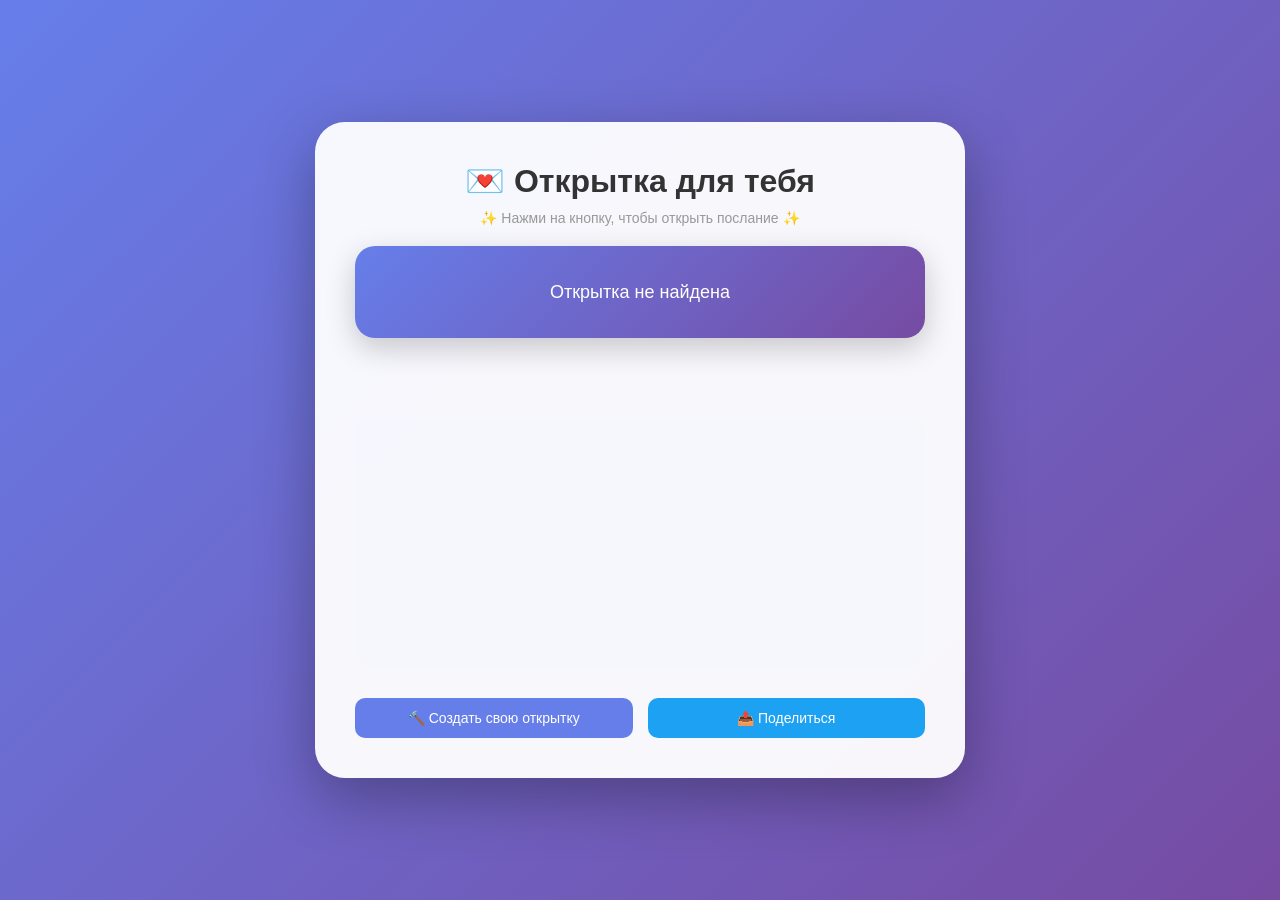
==== card.html @ 3dc2cf8e "Загружаю свой сайт Первая версия сайта" ====
<!DOCTYPE html>
<html lang="ru">
<head>
    <meta charset="UTF-8">
    <meta name="viewport" content="width=device-width, initial-scale=1.0">
    <title>Моя открытка</title>
    <link rel="stylesheet" href="style.css">
</head>
<body>
    <div class="card-container" id="cardContainer">
        <div class="card-wrapper">
            <div class="card-header">
                <h1>💌 Открытка для тебя</h1>
                <p class="hint-text">✨ Нажми на кнопку, чтобы открыть послание ✨</p>
            </div>
            
            <!-- Контент открытки -->
            <div class="card-content" id="cardContent">
                <!-- Текст изначально скрыт -->
                <div id="cardText" class="card-text hidden-text"></div>
                
                <!-- Кнопка для показа текста -->
                <button id="cardButton" class="card-btn"></button>
                
                <!-- Контейнер для перемещаемых стикеров -->
                <div id="stickersCanvas" class="stickers-canvas"></div>
            </div>
            
            <!-- Футер с кнопками -->
            <div class="card-footer">
                <button id="createOwnBtn" class="footer-btn">🔨 Создать свою открытку</button>
                <button id="shareCardBtn" class="footer-btn share-footer">📤 Поделиться</button>
            </div>
        </div>
    </div>
    
    <script src="card.js"></script>
</body>
</html>
---- style.css ----
* {
    margin: 0;
    padding: 0;
    box-sizing: border-box;
}

body {
    font-family: 'Segoe UI', Tahoma, Geneva, Verdana, sans-serif;
    background: linear-gradient(135deg, #667eea 0%, #764ba2 100%);
    min-height: 100vh;
}

/* ========== СТАРТОВАЯ СТРАНИЦА ========== */
.start-container {
    max-width: 1200px;
    margin: 0 auto;
    padding: 40px;
}

.hero-section {
    text-align: center;
    background: rgba(255,255,255,0.95);
    border-radius: 30px;
    padding: 60px 40px;
    margin-bottom: 50px;
}

.hero-section h1 {
    font-size: 48px;
    color: #333;
    margin-bottom: 20px;
}

.hero-section p {
    font-size: 20px;
    color: #666;
    margin-bottom: 30px;
}

.start-btn {
    padding: 15px 50px;
    font-size: 20px;
    background: linear-gradient(45deg, #FF6B6B, #FF8E53);
    color: white;
    border: none;
    border-radius: 50px;
    cursor: pointer;
    transition: transform 0.3s;
}

.start-btn:hover {
    transform: scale(1.05);
}

.features {
    display: flex;
    gap: 30px;
    justify-content: center;
}

.feature {
    background: rgba(255,255,255,0.9);
    border-radius: 20px;
    padding: 30px;
    text-align: center;
    flex: 1;
}

.feature-icon {
    font-size: 48px;
    margin-bottom: 15px;
}

/* ========== РЕДАКТОР ========== */
.editor-container {
    display: flex;
    min-height: 100vh;
}

.editor-sidebar {
    width: 400px;
    background: rgba(255,255,255,0.95);
    padding: 20px;
    overflow-y: auto;
    border-right: 1px solid #ddd;
}

.live-preview {
    flex: 1;
    padding: 40px;
    display: flex;
    flex-direction: column;
    align-items: center;
}

.live-card {
    background: white;
    border-radius: 20px;
    padding: 40px;
    width: 100%;
    max-width: 500px;
    text-align: center;
    box-shadow: 0 10px 40px rgba(0,0,0,0.2);
    transition: all 0.3s;
}

.live-text {
    margin-bottom: 30px;
    font-size: 18px;
    line-height: 1.6;
    min-height: 100px;
    padding: 20px;
    background: #f9f9f9;
    border-radius: 15px;
}

.live-button {
    margin: 20px 0;
}

.live-stickers {
    display: flex;
    gap: 10px;
    justify-content: center;
    flex-wrap: wrap;
    margin-top: 20px;
}

/* Вкладки */
.editor-tabs {
    display: flex;
    gap: 10px;
    margin-bottom: 20px;
    border-bottom: 2px solid #eee;
    padding-bottom: 10px;
}

.tab-btn {
    flex: 1;
    padding: 10px;
    background: none;
    border: none;
    cursor: pointer;
    font-size: 14px;
    transition: all 0.3s;
}

.tab-btn.active {
    background: #667eea;
    color: white;
    border-radius: 10px;
}

.tab-content {
    display: none;
    margin-bottom: 20px;
}

.tab-content.active {
    display: block;
}

/* Формы */
.form-group {
    margin-bottom: 15px;
}

.form-group label {
    display: block;
    margin-bottom: 5px;
    font-weight: bold;
    color: #555;
}

.form-group input, .form-group select {
    width: 100%;
    padding: 10px;
    border: 2px solid #ddd;
    border-radius: 10px;
    font-size: 14px;
}

.form-group input[type="color"] {
    height: 50px;
    cursor: pointer;
}

.form-group input[type="range"] {
    width: calc(100% - 60px);
    display: inline-block;
}

.text-options {
    margin-top: 10px;
}

.text-options label {
    display: inline-block;
    margin-right: 15px;
}

/* Стикеры */
.stickers-grid {
    display: grid;
    grid-template-columns: repeat(3, 1fr);
    gap: 10px;
    margin: 15px 0;
}

.sticker {
    background: #f0f0f0;
    padding: 10px;
    border-radius: 10px;
    text-align: center;
    cursor: pointer;
    transition: all 0.3s;
    font-size: 20px;
}

.sticker:hover {
    background: #e0e0e0;
    transform: scale(1.05);
}

.selected-stickers {
    display: flex;
    flex-wrap: wrap;
    gap: 8px;
    margin-top: 10px;
    min-height: 50px;
    padding: 10px;
    background: #f9f9f9;
    border-radius: 10px;
}

.sticker-item {
    background: #667eea;
    color: white;
    padding: 5px 10px;
    border-radius: 20px;
    font-size: 20px;
    cursor: pointer;
    display: inline-flex;
    align-items: center;
    gap: 5px;
}

.sticker-item .remove {
    font-size: 12px;
    cursor: pointer;
}

.small-btn {
    margin-top: 5px;
    padding: 5px 15px;
    background: #4CAF50;
    color: white;
    border: none;
    border-radius: 5px;
    cursor: pointer;
}

.save-btn {
    width: 100%;
    padding: 15px;
    background: linear-gradient(45deg, #4CAF50, #45a049);
    color: white;
    border: none;
    border-radius: 10px;
    font-size: 18px;
    font-weight: bold;
    cursor: pointer;
    margin-top: 20px;
}

.save-btn:hover {
    transform: translateY(-2px);
}

/* ========== СТРАНИЦА ПРОСМОТРА ========== */
.card-container {
    min-height: 100vh;
    display: flex;
    justify-content: center;
    align-items: center;
    padding: 40px;
    position: relative;
}

.card-wrapper {
    background: rgba(255,255,255,0.95);
    border-radius: 30px;
    padding: 40px;
    max-width: 650px;
    width: 100%;
    text-align: center;
    box-shadow: 0 20px 60px rgba(0,0,0,0.3);
}

.card-header h1 {
    color: #333;
    margin-bottom: 10px;
}

.hint-text {
    color: #999;
    font-size: 14px;
    margin-bottom: 20px;
}

.card-content {
    position: relative;
    min-height: 400px;
}

/* Скрытый текст */
.card-text {
    background: linear-gradient(135deg, #667eea 0%, #764ba2 100%);
    border-radius: 20px;
    padding: 30px;
    margin: 20px 0;
    font-size: 18px;
    line-height: 1.8;
    white-space: pre-wrap;
    word-wrap: break-word;
    color: white;
    box-shadow: 0 10px 30px rgba(0,0,0,0.2);
    transition: all 0.5s ease;
}

.hidden-text {
    display: none;
}

/* Анимация появления текста */
.show-text {
    display: block;
    animation: fadeInScale 0.5s ease;
}

@keyframes fadeInScale {
    from {
        opacity: 0;
        transform: scale(0.9);
    }
    to {
        opacity: 1;
        transform: scale(1);
    }
}

/* Кнопка на странице просмотра */
.card-btn {
    margin: 20px 0;
    cursor: pointer;
    transition: all 0.3s;
    border: none;
    font-weight: bold;
}

.card-btn:hover {
    transform: scale(1.05);
}

/* Контейнер для стикеров (можно двигать) */
.stickers-canvas {
    position: relative;
    min-height: 250px;
    margin-top: 20px;
    background: rgba(240, 240, 255, 0.3);
    border-radius: 20px;
    overflow: hidden;
}

/* Отдельный стикер */
.draggable-sticker {
    position: absolute;
    cursor: grab;
    font-size: 45px;
    transition: transform 0.1s;
    user-select: none;
    z-index: 10;
}

.draggable-sticker:active {
    cursor: grabbing;
}

.draggable-sticker:hover {
    transform: scale(1.1);
    z-index: 100;
}

/* Карточка футера */
.card-footer {
    display: flex;
    gap: 15px;
    margin-top: 30px;
}

.footer-btn {
    flex: 1;
    padding: 12px;
    background: #667eea;
    color: white;
    border: none;
    border-radius: 10px;
    cursor: pointer;
    transition: all 0.3s;
    font-size: 14px;
}

.footer-btn:hover {
    transform: translateY(-2px);
    background: #5a67d8;
}

.share-footer {
    background: #1DA1F2;
}

.share-footer:hover {
    background: #1a8cd8;
}

/* Адаптивность */
@media (max-width: 600px) {
    .editor-container {
        flex-direction: column;
    }
    
    .editor-sidebar {
        width: 100%;
        max-height: 50vh;
    }
    
    .card-wrapper {
        padding: 20px;
    }
    
    .card-text {
        font-size: 14px;
        padding: 20px;
    }
    
    .draggable-sticker {
        font-size: 35px;
    }
    
    .card-footer {
        flex-direction: column;
    }
    
    .features {
        flex-direction: column;
    }
    
    .hero-section h1 {
        font-size: 32px;
    }
}
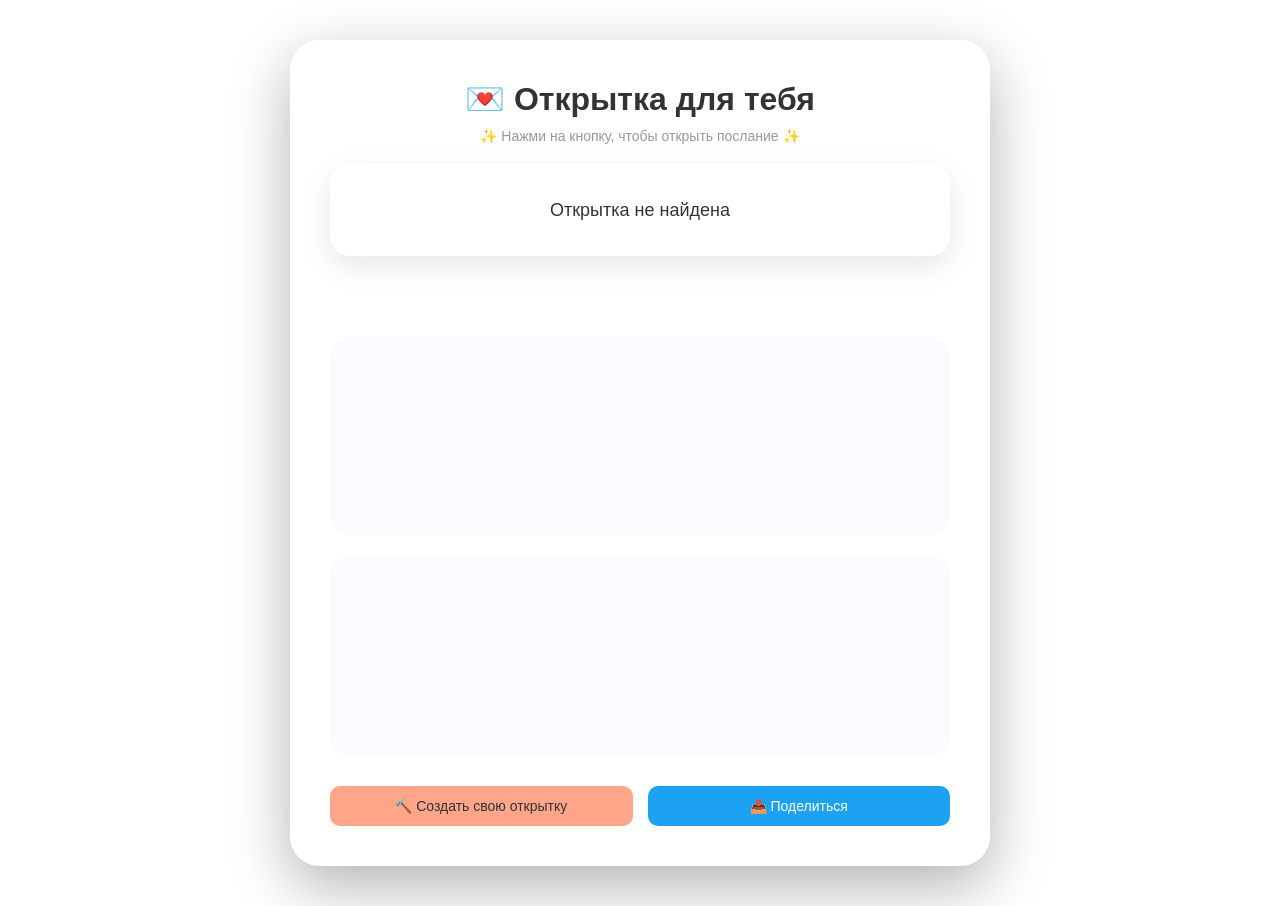
==== commit 402581db: "обнова" ====
--- a/card.html
+++ b/card.html
@@ -8,25 +8,19 @@
 </head>
 <body>
     <div class="card-container" id="cardContainer">
-        <div class="card-wrapper">
+        <div class="card-wrapper" id="cardWrapper">
             <div class="card-header">
                 <h1>💌 Открытка для тебя</h1>
                 <p class="hint-text">✨ Нажми на кнопку, чтобы открыть послание ✨</p>
             </div>
             
-            <!-- Контент открытки -->
             <div class="card-content" id="cardContent">
-                <!-- Текст изначально скрыт -->
                 <div id="cardText" class="card-text hidden-text"></div>
-                
-                <!-- Кнопка для показа текста -->
                 <button id="cardButton" class="card-btn"></button>
-                
-                <!-- Контейнер для перемещаемых стикеров -->
                 <div id="stickersCanvas" class="stickers-canvas"></div>
+                <div id="photosCanvas" class="photos-canvas"></div>
             </div>
             
-            <!-- Футер с кнопками -->
             <div class="card-footer">
                 <button id="createOwnBtn" class="footer-btn">🔨 Создать свою открытку</button>
                 <button id="shareCardBtn" class="footer-btn share-footer">📤 Поделиться</button>
--- a/style.css
+++ b/style.css
@@ -6,7 +6,6 @@
 
 body {
     font-family: 'Segoe UI', Tahoma, Geneva, Verdana, sans-serif;
-    background: linear-gradient(135deg, #667eea 0%, #764ba2 100%);
     min-height: 100vh;
 }
 
@@ -40,8 +39,8 @@
 .start-btn {
     padding: 15px 50px;
     font-size: 20px;
-    background: linear-gradient(45deg, #FF6B6B, #FF8E53);
-    color: white;
+    background: linear-gradient(45deg, #ffa58a, #faceb1);
+    color: #333;
     border: none;
     border-radius: 50px;
     cursor: pointer;
@@ -78,11 +77,14 @@
 }
 
 .editor-sidebar {
-    width: 400px;
+    width: 450px;
     background: rgba(255,255,255,0.95);
     padding: 20px;
     overflow-y: auto;
     border-right: 1px solid #ddd;
+    max-height: 100vh;
+    position: sticky;
+    top: 0;
 }
 
 .live-preview {
@@ -91,6 +93,7 @@
     display: flex;
     flex-direction: column;
     align-items: center;
+    background: #faceb1;
 }
 
 .live-card {
@@ -98,10 +101,29 @@
     border-radius: 20px;
     padding: 40px;
     width: 100%;
-    max-width: 500px;
+    max-width: 600px;
     text-align: center;
     box-shadow: 0 10px 40px rgba(0,0,0,0.2);
     transition: all 0.3s;
+    position: relative;
+    overflow: hidden;
+}
+
+/* Фоновый паттерн */
+.background-pattern {
+    position: absolute;
+    top: 0;
+    left: 0;
+    width: 100%;
+    height: 100%;
+    pointer-events: none;
+    z-index: 0;
+}
+
+.background-pattern img {
+    position: absolute;
+    opacity: 0.3;
+    pointer-events: none;
 }
 
 .live-text {
@@ -110,12 +132,24 @@
     line-height: 1.6;
     min-height: 100px;
     padding: 20px;
-    background: #f9f9f9;
+    background: rgba(255,255,255,0.9);
     border-radius: 15px;
+    position: relative;
+    z-index: 1;
 }
 
 .live-button {
     margin: 20px 0;
+    position: relative;
+    z-index: 1;
+    cursor: pointer;
+    transition: all 0.3s;
+    border: none;
+    font-weight: bold;
+}
+
+.live-button:hover {
+    transform: scale(1.05);
 }
 
 .live-stickers {
@@ -124,31 +158,32 @@
     justify-content: center;
     flex-wrap: wrap;
     margin-top: 20px;
+    position: relative;
+    z-index: 1;
 }
 
 /* Вкладки */
 .editor-tabs {
     display: flex;
-    gap: 10px;
+    gap: 5px;
     margin-bottom: 20px;
-    border-bottom: 2px solid #eee;
-    padding-bottom: 10px;
+    flex-wrap: wrap;
 }
 
 .tab-btn {
     flex: 1;
-    padding: 10px;
-    background: none;
-    border: none;
-    cursor: pointer;
-    font-size: 14px;
-    transition: all 0.3s;
+    padding: 8px;
+    background: #f0f0f0;
+    border: none;
+    cursor: pointer;
+    font-size: 12px;
+    transition: all 0.3s;
+    border-radius: 8px;
 }
 
 .tab-btn.active {
-    background: #667eea;
+    background: #ffa58a;
     color: white;
-    border-radius: 10px;
 }
 
 .tab-content {
@@ -172,7 +207,7 @@
     color: #555;
 }
 
-.form-group input, .form-group select {
+.form-group input, .form-group select, .form-group textarea {
     width: 100%;
     padding: 10px;
     border: 2px solid #ddd;
@@ -201,53 +236,119 @@
 
 /* Стикеры */
 .stickers-grid {
+    display: grid;
+    grid-template-columns: repeat(4, 1fr);
+    gap: 10px;
+    margin: 15px 0;
+    max-height: 200px;
+    overflow-y: auto;
+}
+
+.sticker {
+    background: #f0f0f0;
+    padding: 10px;
+    border-radius: 10px;
+    text-align: center;
+    cursor: pointer;
+    transition: all 0.3s;
+    font-size: 24px;
+}
+
+.sticker:hover {
+    background: #ffa58a;
+    transform: scale(1.05);
+}
+
+.selected-stickers {
+    display: flex;
+    flex-wrap: wrap;
+    gap: 8px;
+    margin-top: 10px;
+    min-height: 80px;
+    padding: 10px;
+    background: #f9f9f9;
+    border-radius: 10px;
+}
+
+.sticker-item {
+    background: #ffa58a;
+    color: white;
+    padding: 5px 10px;
+    border-radius: 20px;
+    font-size: 20px;
+    cursor: pointer;
+    display: inline-flex;
+    align-items: center;
+    gap: 5px;
+}
+
+.sticker-item .remove {
+    font-size: 12px;
+    cursor: pointer;
+}
+
+/* Фото */
+.photos-grid {
     display: grid;
     grid-template-columns: repeat(3, 1fr);
     gap: 10px;
     margin: 15px 0;
 }
 
-.sticker {
+.photo-option {
     background: #f0f0f0;
     padding: 10px;
     border-radius: 10px;
     text-align: center;
     cursor: pointer;
     transition: all 0.3s;
-    font-size: 20px;
-}
-
-.sticker:hover {
-    background: #e0e0e0;
-    transform: scale(1.05);
-}
-
-.selected-stickers {
+}
+
+.photo-option img {
+    width: 60px;
+    height: 60px;
+    object-fit: cover;
+    border-radius: 10px;
+}
+
+.photo-option:hover {
+    background: #ffa58a;
+}
+
+.selected-photos {
     display: flex;
     flex-wrap: wrap;
-    gap: 8px;
+    gap: 10px;
     margin-top: 10px;
-    min-height: 50px;
-    padding: 10px;
-    background: #f9f9f9;
-    border-radius: 10px;
-}
-
-.sticker-item {
-    background: #667eea;
+    min-height: 80px;
+}
+
+.photo-item {
+    position: relative;
+    display: inline-block;
+}
+
+.photo-item img {
+    width: 50px;
+    height: 50px;
+    object-fit: cover;
+    border-radius: 8px;
+}
+
+.photo-item .remove-photo {
+    position: absolute;
+    top: -5px;
+    right: -5px;
+    background: red;
     color: white;
-    padding: 5px 10px;
-    border-radius: 20px;
-    font-size: 20px;
-    cursor: pointer;
-    display: inline-flex;
+    border-radius: 50%;
+    width: 18px;
+    height: 18px;
+    font-size: 12px;
+    cursor: pointer;
+    display: flex;
     align-items: center;
-    gap: 5px;
-}
-
-.sticker-item .remove {
-    font-size: 12px;
-    cursor: pointer;
+    justify-content: center;
 }
 
 .small-btn {
@@ -263,8 +364,8 @@
 .save-btn {
     width: 100%;
     padding: 15px;
-    background: linear-gradient(45deg, #4CAF50, #45a049);
-    color: white;
+    background: linear-gradient(45deg, #ffa58a, #faceb1);
+    color: #333;
     border: none;
     border-radius: 10px;
     font-size: 18px;
@@ -291,10 +392,12 @@
     background: rgba(255,255,255,0.95);
     border-radius: 30px;
     padding: 40px;
-    max-width: 650px;
+    max-width: 700px;
     width: 100%;
     text-align: center;
     box-shadow: 0 20px 60px rgba(0,0,0,0.3);
+    position: relative;
+    overflow: hidden;
 }
 
 .card-header h1 {
@@ -310,12 +413,11 @@
 
 .card-content {
     position: relative;
-    min-height: 400px;
-}
-
-/* Скрытый текст */
+    min-height: 450px;
+}
+
 .card-text {
-    background: linear-gradient(135deg, #667eea 0%, #764ba2 100%);
+    background: rgba(255,255,255,0.9);
     border-radius: 20px;
     padding: 30px;
     margin: 20px 0;
@@ -323,8 +425,8 @@
     line-height: 1.8;
     white-space: pre-wrap;
     word-wrap: break-word;
-    color: white;
-    box-shadow: 0 10px 30px rgba(0,0,0,0.2);
+    color: #333;
+    box-shadow: 0 10px 30px rgba(0,0,0,0.1);
     transition: all 0.5s ease;
 }
 
@@ -332,7 +434,6 @@
     display: none;
 }
 
-/* Анимация появления текста */
 .show-text {
     display: block;
     animation: fadeInScale 0.5s ease;
@@ -349,7 +450,6 @@
     }
 }
 
-/* Кнопка на странице просмотра */
 .card-btn {
     margin: 20px 0;
     cursor: pointer;
@@ -362,36 +462,44 @@
     transform: scale(1.05);
 }
 
-/* Контейнер для стикеров (можно двигать) */
-.stickers-canvas {
-    position: relative;
-    min-height: 250px;
+.stickers-canvas, .photos-canvas {
+    position: relative;
+    min-height: 200px;
     margin-top: 20px;
     background: rgba(240, 240, 255, 0.3);
     border-radius: 20px;
     overflow: hidden;
 }
 
-/* Отдельный стикер */
-.draggable-sticker {
+.draggable-sticker, .draggable-photo {
     position: absolute;
     cursor: grab;
-    font-size: 45px;
     transition: transform 0.1s;
     user-select: none;
     z-index: 10;
 }
 
-.draggable-sticker:active {
+.draggable-sticker:active, .draggable-photo:active {
     cursor: grabbing;
 }
 
-.draggable-sticker:hover {
-    transform: scale(1.1);
+.draggable-sticker:hover, .draggable-photo:hover {
+    transform: scale(1.05);
     z-index: 100;
 }
 
-/* Карточка футера */
+.draggable-sticker {
+    font-size: 40px;
+}
+
+.draggable-photo img {
+    width: 60px;
+    height: 60px;
+    object-fit: cover;
+    border-radius: 10px;
+    pointer-events: none;
+}
+
 .card-footer {
     display: flex;
     gap: 15px;
@@ -401,8 +509,8 @@
 .footer-btn {
     flex: 1;
     padding: 12px;
-    background: #667eea;
-    color: white;
+    background: #ffa58a;
+    color: #333;
     border: none;
     border-radius: 10px;
     cursor: pointer;
@@ -412,19 +520,31 @@
 
 .footer-btn:hover {
     transform: translateY(-2px);
-    background: #5a67d8;
+    background: #e0896e;
 }
 
 .share-footer {
     background: #1DA1F2;
+    color: white;
 }
 
 .share-footer:hover {
     background: #1a8cd8;
 }
 
+/* Фоновый паттерн для просмотра */
+.view-background-pattern {
+    position: absolute;
+    top: 0;
+    left: 0;
+    width: 100%;
+    height: 100%;
+    pointer-events: none;
+    z-index: 0;
+}
+
 /* Адаптивность */
-@media (max-width: 600px) {
+@media (max-width: 768px) {
     .editor-container {
         flex-direction: column;
     }
@@ -432,6 +552,7 @@
     .editor-sidebar {
         width: 100%;
         max-height: 50vh;
+        position: relative;
     }
     
     .card-wrapper {
@@ -444,7 +565,12 @@
     }
     
     .draggable-sticker {
-        font-size: 35px;
+        font-size: 30px;
+    }
+    
+    .draggable-photo img {
+        width: 45px;
+        height: 45px;
     }
     
     .card-footer {
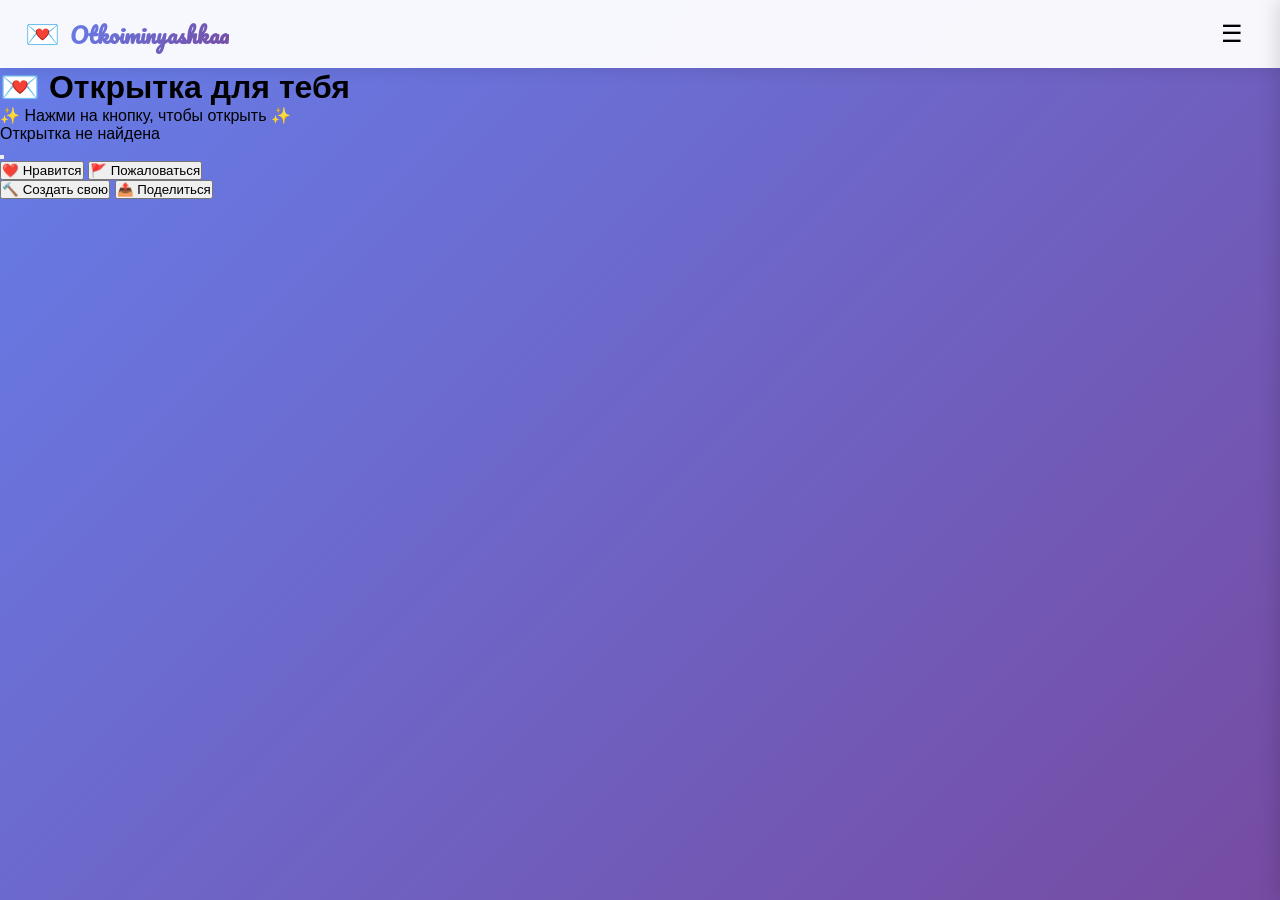
==== commit 73a0af15: "глобальное обновление" ====
--- a/card.html
+++ b/card.html
@@ -3,31 +3,49 @@
 <head>
     <meta charset="UTF-8">
     <meta name="viewport" content="width=device-width, initial-scale=1.0">
-    <title>Моя открытка</title>
+    <title>Открытка</title>
+    <link href="https://fonts.googleapis.com/css2?family=Pacifico&display=swap" rel="stylesheet">
     <link rel="stylesheet" href="style.css">
 </head>
 <body>
+    <header class="site-header">
+        <div class="logo-area" id="logoArea">
+            <span class="logo-icon" id="logoIcon">💌</span>
+            <h1 class="site-title" id="siteTitle">Otkoiminyashkaa</h1>
+        </div>
+        <button class="menu-btn" id="menuBtn">☰</button>
+    </header>
+
+    <div class="overlay" id="overlay"></div>
+    <div class="side-menu" id="sideMenu">
+        <div class="menu-header"><h3>Меню</h3><button class="close-menu" id="closeMenu">✖</button></div>
+        <div class="menu-content" id="menuContent"></div>
+    </div>
+
     <div class="card-container" id="cardContainer">
         <div class="card-wrapper" id="cardWrapper">
             <div class="card-header">
                 <h1>💌 Открытка для тебя</h1>
-                <p class="hint-text">✨ Нажми на кнопку, чтобы открыть послание ✨</p>
+                <p class="hint-text">✨ Нажми на кнопку, чтобы открыть ✨</p>
             </div>
-            
-            <div class="card-content" id="cardContent">
+            <div class="card-content">
                 <div id="cardText" class="card-text hidden-text"></div>
                 <button id="cardButton" class="card-btn"></button>
                 <div id="stickersCanvas" class="stickers-canvas"></div>
                 <div id="photosCanvas" class="photos-canvas"></div>
             </div>
-            
+            <div class="card-options">
+                <button id="likeBtn" class="option-btn">❤️ Нравится</button>
+                <button id="reportBtn" class="option-btn">🚩 Пожаловаться</button>
+            </div>
             <div class="card-footer">
-                <button id="createOwnBtn" class="footer-btn">🔨 Создать свою открытку</button>
+                <button id="createOwnBtn" class="footer-btn">🔨 Создать свою</button>
                 <button id="shareCardBtn" class="footer-btn share-footer">📤 Поделиться</button>
             </div>
         </div>
     </div>
     
+    <script src="app.js"></script>
     <script src="card.js"></script>
 </body>
 </html>
--- a/style.css
+++ b/style.css
@@ -6,582 +6,523 @@
 
 body {
     font-family: 'Segoe UI', Tahoma, Geneva, Verdana, sans-serif;
+    background: linear-gradient(135deg, #667eea 0%, #764ba2 100%);
     min-height: 100vh;
 }
 
-/* ========== СТАРТОВАЯ СТРАНИЦА ========== */
-.start-container {
-    max-width: 1200px;
-    margin: 0 auto;
-    padding: 40px;
-}
-
-.hero-section {
-    text-align: center;
+/* ШАПКА */
+.site-header {
     background: rgba(255,255,255,0.95);
-    border-radius: 30px;
-    padding: 60px 40px;
-    margin-bottom: 50px;
-}
-
-.hero-section h1 {
-    font-size: 48px;
-    color: #333;
-    margin-bottom: 20px;
-}
-
-.hero-section p {
-    font-size: 20px;
-    color: #666;
-    margin-bottom: 30px;
-}
-
-.start-btn {
-    padding: 15px 50px;
-    font-size: 20px;
-    background: linear-gradient(45deg, #ffa58a, #faceb1);
-    color: #333;
-    border: none;
-    border-radius: 50px;
-    cursor: pointer;
-    transition: transform 0.3s;
-}
-
-.start-btn:hover {
-    transform: scale(1.05);
-}
-
-.features {
-    display: flex;
-    gap: 30px;
-    justify-content: center;
-}
-
-.feature {
-    background: rgba(255,255,255,0.9);
-    border-radius: 20px;
-    padding: 30px;
-    text-align: center;
+    backdrop-filter: blur(10px);
+    padding: 12px 25px;
+    display: flex;
+    justify-content: space-between;
+    align-items: center;
+    box-shadow: 0 2px 15px rgba(0,0,0,0.1);
+    position: sticky;
+    top: 0;
+    z-index: 100;
+}
+
+.logo-area {
+    display: flex;
+    align-items: center;
+    gap: 10px;
+    cursor: pointer;
+    transition: transform 0.2s;
+}
+
+.logo-area:hover {
+    transform: scale(1.02);
+}
+
+.logo-icon {
+    font-size: 28px;
+}
+
+.site-title {
+    font-family: 'Pacifico', cursive;
+    font-size: 22px;
+    background: linear-gradient(135deg, #667eea, #764ba2);
+    -webkit-background-clip: text;
+    background-clip: text;
+    color: transparent;
+}
+
+.menu-btn {
+    background: none;
+    border: none;
+    font-size: 24px;
+    cursor: pointer;
+    padding: 8px 12px;
+    border-radius: 10px;
+    transition: background 0.2s;
+}
+
+.menu-btn:hover {
+    background: rgba(0,0,0,0.05);
+}
+
+/* БОКОВОЕ МЕНЮ */
+.side-menu {
+    position: fixed;
+    top: 0;
+    right: -320px;
+    width: 320px;
+    height: 100%;
+    background: white;
+    box-shadow: -2px 0 20px rgba(0,0,0,0.15);
+    z-index: 2000;
+    transition: right 0.3s ease;
+    display: flex;
+    flex-direction: column;
+}
+
+.side-menu.open {
+    right: 0;
+}
+
+.menu-header {
+    padding: 20px;
+    background: linear-gradient(135deg, #667eea, #764ba2);
+    color: white;
+    display: flex;
+    justify-content: space-between;
+    align-items: center;
+}
+
+.menu-content {
     flex: 1;
-}
-
-.feature-icon {
-    font-size: 48px;
-    margin-bottom: 15px;
-}
-
-/* ========== РЕДАКТОР ========== */
-.editor-container {
-    display: flex;
-    min-height: 100vh;
-}
-
-.editor-sidebar {
-    width: 450px;
-    background: rgba(255,255,255,0.95);
     padding: 20px;
     overflow-y: auto;
-    border-right: 1px solid #ddd;
-    max-height: 100vh;
-    position: sticky;
-    top: 0;
-}
-
-.live-preview {
-    flex: 1;
-    padding: 40px;
-    display: flex;
-    flex-direction: column;
-    align-items: center;
-    background: #faceb1;
-}
-
-.live-card {
-    background: white;
-    border-radius: 20px;
-    padding: 40px;
-    width: 100%;
-    max-width: 600px;
-    text-align: center;
-    box-shadow: 0 10px 40px rgba(0,0,0,0.2);
-    transition: all 0.3s;
-    position: relative;
-    overflow: hidden;
-}
-
-/* Фоновый паттерн */
-.background-pattern {
-    position: absolute;
+}
+
+.menu-section {
+    margin-bottom: 25px;
+}
+
+.menu-section h4 {
+    margin-bottom: 12px;
+    color: #667eea;
+}
+
+.overlay {
+    position: fixed;
     top: 0;
     left: 0;
     width: 100%;
     height: 100%;
-    pointer-events: none;
-    z-index: 0;
-}
-
-.background-pattern img {
-    position: absolute;
-    opacity: 0.3;
-    pointer-events: none;
-}
-
-.live-text {
+    background: rgba(0,0,0,0.5);
+    backdrop-filter: blur(3px);
+    z-index: 1999;
+    display: none;
+}
+
+.overlay.show {
+    display: block;
+}
+
+/* ГЛАВНАЯ ЛЕНТА (КАК INSTAGRAM) */
+.feed-container {
+    max-width: 700px;
+    margin: 0 auto;
+    padding: 20px;
+}
+
+.feed-header {
+    text-align: center;
+    margin-bottom: 25px;
+}
+
+.feed-header h2 {
+    font-size: 28px;
+    color: white;
+    text-shadow: 0 2px 5px rgba(0,0,0,0.2);
+}
+
+.feed-header p {
+    color: rgba(255,255,255,0.8);
+    margin-top: 5px;
+}
+
+.create-feed-btn {
+    text-align: center;
+    margin-bottom: 20px;
+}
+
+.big-create-btn {
+    background: linear-gradient(135deg, #ff6b6b, #ff8e53);
+    color: white;
+    border: none;
+    padding: 14px 35px;
+    font-size: 18px;
+    font-weight: bold;
+    border-radius: 50px;
+    cursor: pointer;
+    transition: all 0.3s;
+    box-shadow: 0 4px 15px rgba(0,0,0,0.2);
+}
+
+.big-create-btn:hover {
+    transform: scale(1.03);
+    box-shadow: 0 6px 20px rgba(0,0,0,0.3);
+}
+
+.auth-buttons {
+    display: flex;
+    justify-content: center;
+    gap: 15px;
+    margin-bottom: 25px;
+}
+
+.auth-btn {
+    background: rgba(255,255,255,0.9);
+    border: none;
+    padding: 10px 25px;
+    border-radius: 30px;
+    cursor: pointer;
+    font-size: 14px;
+    font-weight: 600;
+    transition: all 0.2s;
+}
+
+.auth-btn:hover {
+    background: white;
+    transform: translateY(-2px);
+}
+
+.site-description {
+    background: rgba(255,255,255,0.95);
+    border-radius: 20px;
+    padding: 20px;
+    text-align: center;
     margin-bottom: 30px;
-    font-size: 18px;
+    font-size: 14px;
     line-height: 1.6;
-    min-height: 100px;
+    color: #555;
+    box-shadow: 0 4px 15px rgba(0,0,0,0.1);
+}
+
+/* ЛЕНТА ОТКРЫТОК */
+.feed-list {
+    display: flex;
+    flex-direction: column;
+    gap: 25px;
+}
+
+.feed-post {
+    background: white;
+    border-radius: 20px;
+    overflow: hidden;
+    box-shadow: 0 5px 20px rgba(0,0,0,0.1);
+    transition: transform 0.2s;
+}
+
+.feed-post:hover {
+    transform: translateY(-3px);
+}
+
+.post-header {
+    padding: 15px 20px;
+    display: flex;
+    align-items: center;
+    gap: 12px;
+    border-bottom: 1px solid #eee;
+}
+
+.post-avatar {
+    width: 45px;
+    height: 45px;
+    background: linear-gradient(135deg, #667eea, #764ba2);
+    border-radius: 50%;
+    display: flex;
+    align-items: center;
+    justify-content: center;
+    font-size: 20px;
+    font-weight: bold;
+    color: white;
+}
+
+.post-user {
+    font-weight: bold;
+    font-size: 16px;
+}
+
+.post-date {
+    font-size: 11px;
+    color: #999;
+    margin-left: auto;
+}
+
+.post-content {
     padding: 20px;
-    background: rgba(255,255,255,0.9);
-    border-radius: 15px;
-    position: relative;
-    z-index: 1;
-}
-
-.live-button {
-    margin: 20px 0;
-    position: relative;
-    z-index: 1;
-    cursor: pointer;
-    transition: all 0.3s;
-    border: none;
-    font-weight: bold;
-}
-
-.live-button:hover {
-    transform: scale(1.05);
-}
-
-.live-stickers {
-    display: flex;
-    gap: 10px;
-    justify-content: center;
-    flex-wrap: wrap;
-    margin-top: 20px;
-    position: relative;
-    z-index: 1;
-}
-
-/* Вкладки */
-.editor-tabs {
-    display: flex;
-    gap: 5px;
-    margin-bottom: 20px;
-    flex-wrap: wrap;
-}
-
-.tab-btn {
-    flex: 1;
-    padding: 8px;
-    background: #f0f0f0;
-    border: none;
-    cursor: pointer;
-    font-size: 12px;
-    transition: all 0.3s;
-    border-radius: 8px;
-}
-
-.tab-btn.active {
-    background: #ffa58a;
-    color: white;
-}
-
-.tab-content {
-    display: none;
-    margin-bottom: 20px;
-}
-
-.tab-content.active {
-    display: block;
-}
-
-/* Формы */
-.form-group {
+    background: #fafaff;
+    cursor: pointer;
+}
+
+.post-text {
+    font-size: 16px;
+    line-height: 1.5;
+    color: #333;
     margin-bottom: 15px;
 }
 
-.form-group label {
-    display: block;
-    margin-bottom: 5px;
-    font-weight: bold;
-    color: #555;
-}
-
-.form-group input, .form-group select, .form-group textarea {
-    width: 100%;
-    padding: 10px;
-    border: 2px solid #ddd;
-    border-radius: 10px;
-    font-size: 14px;
-}
-
-.form-group input[type="color"] {
-    height: 50px;
-    cursor: pointer;
-}
-
-.form-group input[type="range"] {
-    width: calc(100% - 60px);
-    display: inline-block;
-}
-
-.text-options {
-    margin-top: 10px;
-}
-
-.text-options label {
-    display: inline-block;
-    margin-right: 15px;
-}
-
-/* Стикеры */
-.stickers-grid {
-    display: grid;
-    grid-template-columns: repeat(4, 1fr);
-    gap: 10px;
-    margin: 15px 0;
-    max-height: 200px;
-    overflow-y: auto;
-}
-
-.sticker {
-    background: #f0f0f0;
-    padding: 10px;
-    border-radius: 10px;
-    text-align: center;
-    cursor: pointer;
-    transition: all 0.3s;
-    font-size: 24px;
-}
-
-.sticker:hover {
-    background: #ffa58a;
-    transform: scale(1.05);
-}
-
-.selected-stickers {
+.post-stickers {
     display: flex;
     flex-wrap: wrap;
     gap: 8px;
-    margin-top: 10px;
-    min-height: 80px;
-    padding: 10px;
-    background: #f9f9f9;
-    border-radius: 10px;
-}
-
-.sticker-item {
-    background: #ffa58a;
-    color: white;
-    padding: 5px 10px;
-    border-radius: 20px;
-    font-size: 20px;
-    cursor: pointer;
-    display: inline-flex;
-    align-items: center;
-    gap: 5px;
-}
-
-.sticker-item .remove {
-    font-size: 12px;
-    cursor: pointer;
-}
-
-/* Фото */
-.photos-grid {
-    display: grid;
-    grid-template-columns: repeat(3, 1fr);
-    gap: 10px;
-    margin: 15px 0;
-}
-
-.photo-option {
-    background: #f0f0f0;
-    padding: 10px;
-    border-radius: 10px;
-    text-align: center;
-    cursor: pointer;
-    transition: all 0.3s;
-}
-
-.photo-option img {
+    margin: 10px 0;
+    font-size: 25px;
+}
+
+.post-photos {
+    display: flex;
+    flex-wrap: wrap;
+    gap: 8px;
+    margin: 10px 0;
+}
+
+.post-photos img {
     width: 60px;
     height: 60px;
     object-fit: cover;
-    border-radius: 10px;
-}
-
-.photo-option:hover {
-    background: #ffa58a;
-}
-
-.selected-photos {
-    display: flex;
-    flex-wrap: wrap;
-    gap: 10px;
-    margin-top: 10px;
-    min-height: 80px;
-}
-
-.photo-item {
-    position: relative;
-    display: inline-block;
-}
-
-.photo-item img {
-    width: 50px;
-    height: 50px;
-    object-fit: cover;
-    border-radius: 8px;
-}
-
-.photo-item .remove-photo {
-    position: absolute;
-    top: -5px;
-    right: -5px;
-    background: red;
-    color: white;
-    border-radius: 50%;
-    width: 18px;
-    height: 18px;
-    font-size: 12px;
-    cursor: pointer;
-    display: flex;
-    align-items: center;
-    justify-content: center;
-}
-
-.small-btn {
-    margin-top: 5px;
-    padding: 5px 15px;
-    background: #4CAF50;
-    color: white;
-    border: none;
-    border-radius: 5px;
-    cursor: pointer;
-}
-
-.save-btn {
-    width: 100%;
-    padding: 15px;
-    background: linear-gradient(45deg, #ffa58a, #faceb1);
-    color: #333;
-    border: none;
-    border-radius: 10px;
-    font-size: 18px;
-    font-weight: bold;
-    cursor: pointer;
-    margin-top: 20px;
-}
-
-.save-btn:hover {
-    transform: translateY(-2px);
-}
-
-/* ========== СТРАНИЦА ПРОСМОТРА ========== */
-.card-container {
-    min-height: 100vh;
-    display: flex;
-    justify-content: center;
-    align-items: center;
-    padding: 40px;
-    position: relative;
-}
-
-.card-wrapper {
-    background: rgba(255,255,255,0.95);
-    border-radius: 30px;
-    padding: 40px;
-    max-width: 700px;
-    width: 100%;
-    text-align: center;
-    box-shadow: 0 20px 60px rgba(0,0,0,0.3);
-    position: relative;
-    overflow: hidden;
-}
-
-.card-header h1 {
-    color: #333;
-    margin-bottom: 10px;
-}
-
-.hint-text {
-    color: #999;
+    border-radius: 12px;
+}
+
+.post-stats {
+    padding: 12px 20px;
+    display: flex;
+    gap: 20px;
+    border-top: 1px solid #eee;
+    border-bottom: 1px solid #eee;
+}
+
+.post-stats button {
+    background: none;
+    border: none;
     font-size: 14px;
-    margin-bottom: 20px;
-}
-
-.card-content {
-    position: relative;
-    min-height: 450px;
-}
-
-.card-text {
-    background: rgba(255,255,255,0.9);
-    border-radius: 20px;
-    padding: 30px;
-    margin: 20px 0;
-    font-size: 18px;
-    line-height: 1.8;
-    white-space: pre-wrap;
-    word-wrap: break-word;
-    color: #333;
-    box-shadow: 0 10px 30px rgba(0,0,0,0.1);
-    transition: all 0.5s ease;
-}
-
-.hidden-text {
-    display: none;
-}
-
-.show-text {
-    display: block;
-    animation: fadeInScale 0.5s ease;
-}
-
-@keyframes fadeInScale {
-    from {
-        opacity: 0;
-        transform: scale(0.9);
-    }
-    to {
-        opacity: 1;
-        transform: scale(1);
-    }
-}
-
-.card-btn {
-    margin: 20px 0;
-    cursor: pointer;
-    transition: all 0.3s;
-    border: none;
-    font-weight: bold;
-}
-
-.card-btn:hover {
-    transform: scale(1.05);
-}
-
-.stickers-canvas, .photos-canvas {
-    position: relative;
-    min-height: 200px;
-    margin-top: 20px;
-    background: rgba(240, 240, 255, 0.3);
-    border-radius: 20px;
-    overflow: hidden;
-}
-
-.draggable-sticker, .draggable-photo {
-    position: absolute;
-    cursor: grab;
-    transition: transform 0.1s;
-    user-select: none;
-    z-index: 10;
-}
-
-.draggable-sticker:active, .draggable-photo:active {
-    cursor: grabbing;
-}
-
-.draggable-sticker:hover, .draggable-photo:hover {
-    transform: scale(1.05);
-    z-index: 100;
-}
-
-.draggable-sticker {
-    font-size: 40px;
-}
-
-.draggable-photo img {
-    width: 60px;
-    height: 60px;
-    object-fit: cover;
-    border-radius: 10px;
-    pointer-events: none;
-}
-
-.card-footer {
-    display: flex;
-    gap: 15px;
-    margin-top: 30px;
-}
-
-.footer-btn {
-    flex: 1;
-    padding: 12px;
-    background: #ffa58a;
-    color: #333;
-    border: none;
-    border-radius: 10px;
-    cursor: pointer;
-    transition: all 0.3s;
-    font-size: 14px;
-}
-
-.footer-btn:hover {
-    transform: translateY(-2px);
-    background: #e0896e;
-}
-
-.share-footer {
-    background: #1DA1F2;
-    color: white;
-}
-
-.share-footer:hover {
-    background: #1a8cd8;
-}
-
-/* Фоновый паттерн для просмотра */
-.view-background-pattern {
-    position: absolute;
+    cursor: pointer;
+    display: flex;
+    align-items: center;
+    gap: 5px;
+    color: #666;
+    transition: color 0.2s;
+}
+
+.post-stats button:hover {
+    color: #667eea;
+}
+
+.post-stats button.liked {
+    color: #ff6b6b;
+}
+
+.comments-preview {
+    padding: 12px 20px;
+    background: #f9f9f9;
+    font-size: 13px;
+    color: #666;
+    cursor: pointer;
+}
+
+.comments-preview:hover {
+    background: #f0f0f0;
+}
+
+/* МОДАЛКА КОММЕНТАРИЕВ */
+.comments-modal {
+    position: fixed;
     top: 0;
     left: 0;
     width: 100%;
     height: 100%;
-    pointer-events: none;
-    z-index: 0;
-}
-
-/* Адаптивность */
-@media (max-width: 768px) {
-    .editor-container {
-        flex-direction: column;
+    background: rgba(0,0,0,0.7);
+    z-index: 3000;
+    display: none;
+    align-items: center;
+    justify-content: center;
+}
+
+.comments-modal.show {
+    display: flex;
+}
+
+.comments-modal-content {
+    background: white;
+    width: 400px;
+    max-width: 90%;
+    border-radius: 20px;
+    overflow: hidden;
+    animation: modalPop 0.3s ease;
+}
+
+@keyframes modalPop {
+    from { opacity: 0; transform: scale(0.9); }
+    to { opacity: 1; transform: scale(1); }
+}
+
+.comments-header {
+    padding: 15px 20px;
+    background: linear-gradient(135deg, #667eea, #764ba2);
+    color: white;
+    display: flex;
+    justify-content: space-between;
+    align-items: center;
+}
+
+.close-comments {
+    background: none;
+    border: none;
+    color: white;
+    font-size: 20px;
+    cursor: pointer;
+}
+
+.comments-list {
+    max-height: 400px;
+    overflow-y: auto;
+    padding: 15px;
+}
+
+.comment-item {
+    padding: 10px 0;
+    border-bottom: 1px solid #eee;
+    font-size: 14px;
+}
+
+.comment-user {
+    font-weight: bold;
+    color: #667eea;
+}
+
+.comment-text {
+    margin-top: 4px;
+    color: #333;
+}
+
+.add-comment {
+    display: flex;
+    padding: 15px;
+    border-top: 1px solid #eee;
+    gap: 10px;
+}
+
+.add-comment input {
+    flex: 1;
+    padding: 10px;
+    border: 1px solid #ddd;
+    border-radius: 25px;
+    outline: none;
+}
+
+.add-comment button {
+    background: linear-gradient(135deg, #667eea, #764ba2);
+    border: none;
+    padding: 0 20px;
+    border-radius: 25px;
+    color: white;
+    cursor: pointer;
+}
+
+/* МОДАЛКИ АВТОРИЗАЦИИ */
+.modal {
+    position: fixed;
+    top: 50%;
+    left: 50%;
+    transform: translate(-50%, -50%);
+    background: white;
+    padding: 30px;
+    border-radius: 30px;
+    z-index: 3000;
+    width: 350px;
+    display: none;
+    box-shadow: 0 20px 40px rgba(0,0,0,0.2);
+}
+
+.modal.show {
+    display: block;
+}
+
+.modal input {
+    width: 100%;
+    padding: 12px;
+    margin-bottom: 15px;
+    border: 1px solid #ddd;
+    border-radius: 15px;
+}
+
+.modal button {
+    width: 100%;
+    padding: 12px;
+    background: linear-gradient(135deg, #667eea, #764ba2);
+    color: white;
+    border: none;
+    border-radius: 30px;
+    cursor: pointer;
+    margin-bottom: 10px;
+}
+
+.modal .modal-close {
+    background: #ccc;
+    color: #333;
+}
+
+.modal a {
+    color: #667eea;
+    text-decoration: none;
+}
+
+.user-info {
+    display: flex;
+    align-items: center;
+    gap: 12px;
+    padding: 12px;
+    background: #f5f5f5;
+    border-radius: 15px;
+    margin-bottom: 20px;
+}
+
+.login-btn {
+    background: linear-gradient(135deg, #667eea, #764ba2);
+    border: none;
+    border-radius: 30px;
+    padding: 12px;
+    color: white;
+    cursor: pointer;
+    width: 100%;
+    font-weight: bold;
+}
+
+.history-list {
+    max-height: 200px;
+    overflow-y: auto;
+}
+
+.history-item {
+    padding: 10px;
+    background: #f5f5f5;
+    border-radius: 12px;
+    margin-bottom: 8px;
+    cursor: pointer;
+}
+
+.history-item:hover {
+    background: #e0e0e0;
+}
+
+/* АДАПТАЦИЯ */
+@media (max-width: 600px) {
+    .feed-container {
+        padding: 15px;
     }
-    
-    .editor-sidebar {
-        width: 100%;
-        max-height: 50vh;
-        position: relative;
+    .post-header {
+        padding: 12px 15px;
     }
-    
-    .card-wrapper {
-        padding: 20px;
+    .post-content {
+        padding: 15px;
     }
-    
-    .card-text {
-        font-size: 14px;
-        padding: 20px;
-    }
-    
-    .draggable-sticker {
-        font-size: 30px;
-    }
-    
-    .draggable-photo img {
-        width: 45px;
-        height: 45px;
-    }
-    
-    .card-footer {
-        flex-direction: column;
-    }
-    
-    .features {
-        flex-direction: column;
-    }
-    
-    .hero-section h1 {
-        font-size: 32px;
+    .big-create-btn {
+        padding: 10px 25px;
+        font-size: 16px;
     }
 }
